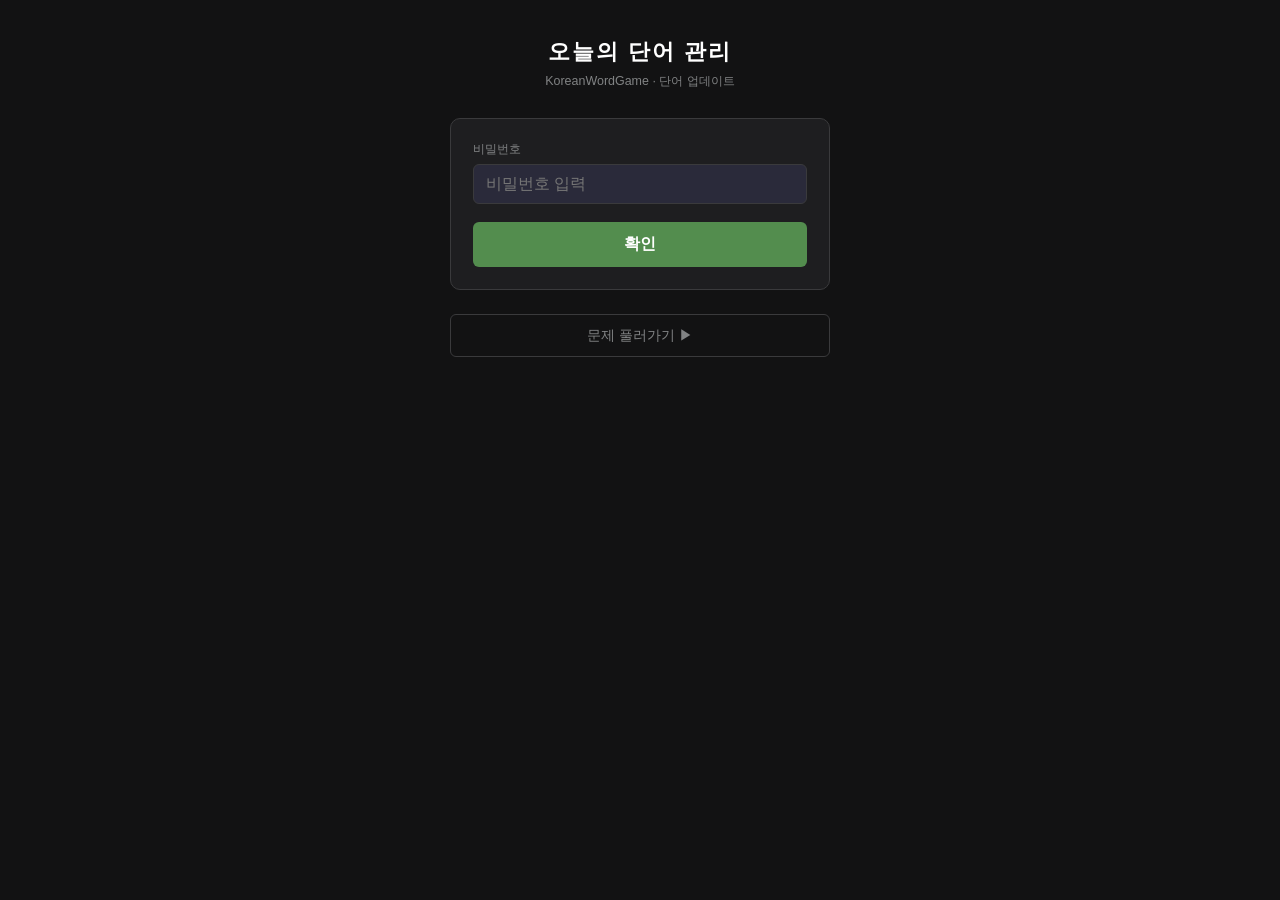
==== admin.html @ 748abb36 "admin 통계 카드 두 개로 분리 (나란히 배치) Co-Authored-By: Claude Sonnet 4.6 <noreply@anthropic.com>" ====
<!DOCTYPE html>
<html lang="ko">
<head>
    <meta charset="UTF-8">
    <meta name="viewport" content="width=device-width, initial-scale=1.0">
    <title>오늘의 단어 관리</title>
    <meta property="og:title" content="오늘의 단어" />
    <meta property="og:description" content="관리자 페이지" />
    <meta property="og:image" content="https://hwjangg.github.io/KoreanWordGame/og-image-admin.png" />
    <meta property="og:url" content="https://hwjangg.github.io/KoreanWordGame/admin.html" />
    <meta property="og:type" content="website" />
    <style>
        :root {
            --bg:     #121213;
            --card:   #1e1e20;
            --border: #3a3a3c;
            --text:   #fff;
            --gray:   #818384;
            --green:  #538d4e;
            --red:    #ff6b6b;
        }
        * { box-sizing: border-box; margin: 0; padding: 0; }
        body {
            background: var(--bg);
            color: var(--text);
            font-family: 'Segoe UI', 'Noto Sans KR', sans-serif;
            display: flex;
            flex-direction: column;
            align-items: center;
            min-height: 100vh;
            padding: 36px 16px;
        }
        h1 { font-size: 1.4rem; letter-spacing: 2px; margin-bottom: 6px; }
        .subtitle { color: var(--gray); font-size: 0.78rem; margin-bottom: 28px; }

        .card {
            background: var(--card);
            border: 1px solid var(--border);
            border-radius: 10px;
            padding: 22px;
            width: 100%;
            max-width: 380px;
            margin-bottom: 12px;
        }

        label { display: block; font-size: 0.78rem; color: var(--gray); margin-bottom: 6px; }
        input[type=text], input[type=password] {
            width: 100%;
            background: #2a2a3a;
            border: 1px solid var(--border);
            border-radius: 6px;
            color: var(--text);
            font-size: 1rem;
            padding: 10px 12px;
            outline: none;
            font-family: inherit;
        }
        input:focus { border-color: var(--green); }
        .input-group { margin-bottom: 14px; }

        .info-row {
            display: flex;
            justify-content: space-between;
            align-items: center;
            padding: 9px 0;
            border-bottom: 1px solid var(--border);
            font-size: 0.9rem;
        }
        .info-row:last-child { border-bottom: none; }
        .info-label { color: var(--gray); }
        .info-value { font-weight: 700; font-size: 1rem; }

        .jamo-hint { font-size: 0.78rem; margin-top: 5px; }
        .ok  { color: var(--green); }
        .err { color: var(--red); }

        button {
            width: 100%;
            padding: 12px;
            background: var(--green);
            color: #fff;
            border: none;
            border-radius: 6px;
            font-size: 1rem;
            font-weight: 700;
            cursor: pointer;
            font-family: inherit;
            transition: filter 0.15s;
            margin-top: 4px;
        }
        button:hover:not(:disabled) { filter: brightness(1.15); }
        button:disabled { background: var(--border); cursor: default; }
        .btn-sub { background: #3a3a3c; margin-top: 8px; font-size: 0.85rem; }
        .btn-game { display: block; text-align: center; width: 100%; max-width: 380px; padding: 11px; border: 1px solid var(--border); border-radius: 6px; color: var(--gray); font-size: 0.9rem; text-decoration: none; margin-top: 12px; transition: border-color 0.15s, color 0.15s; }
        .btn-game:hover { border-color: #888; color: var(--text); }

        #log {
            width: 100%;
            max-width: 380px;
            background: #0a0a14;
            border-radius: 8px;
            padding: 12px 14px;
            font-family: 'Consolas', monospace;
            font-size: 0.82rem;
            color: #888;
            min-height: 64px;
            display: none;
        }
        #log div { margin-bottom: 3px; }
        .hidden { display: none; }
    </style>
</head>
<body>

<h1>오늘의 단어 관리</h1>
<p class="subtitle">KoreanWordGame · 단어 업데이트</p>

<!-- 비밀번호 입력 -->
<div class="card" id="sec-token">
    <div class="input-group">
        <label>비밀번호</label>
        <input type="password" id="token-input" placeholder="비밀번호 입력" />
    </div>
    <button onclick="saveToken()">확인</button>
</div>

<!-- 방문자 통계 -->
<div id="sec-stats" style="display:none;flex-direction:row;gap:12px;width:100%;max-width:380px;margin-bottom:12px;">
    <div class="card" style="flex:1;max-width:none;margin-bottom:0;">
        <div class="info-row">
            <span class="info-label">오늘 플레이</span>
            <span class="info-value" id="stat-today">—</span>
        </div>
        <div class="info-row" style="border-bottom:none;">
            <span class="info-label">누적 플레이</span>
            <span class="info-value" id="stat-total">—</span>
        </div>
    </div>
    <div class="card" style="flex:1;max-width:none;margin-bottom:0;">
        <div class="info-row">
            <span class="info-label">오늘 발행</span>
            <span class="info-value" id="stat-share-today">—</span>
        </div>
        <div class="info-row" style="border-bottom:none;">
            <span class="info-label">누적 발행</span>
            <span class="info-value" id="stat-share-total">—</span>
        </div>
    </div>
</div>

<!-- 현재 상태 -->
<div class="card hidden" id="sec-info">
    <div class="info-row">
        <span class="info-label">현재 단어</span>
        <span class="info-value" id="cur-word">—</span>
    </div>
    <div class="info-row">
        <span class="info-label">최근 정답</span>
        <span class="info-value" id="cur-last">—</span>
    </div>
    <div class="info-row">
        <span class="info-label">업데이트 시간</span>
        <span class="info-value" id="cur-time">—</span>
    </div>
</div>

<!-- 업데이트 폼 -->
<div class="card hidden" id="sec-form">
    <div class="input-group">
        <label>새 단어</label>
        <input type="text" id="new-word" placeholder="한글 단어 입력" oninput="onWordInput()" />
        <div class="jamo-hint" id="jamo-hint"></div>
    </div>
    <div class="input-group">
        <label>업데이트 시간</label>
        <input type="text" id="upd-time" />
    </div>
    <button id="submit-btn" onclick="doSubmit()">업데이트 &amp; 푸시</button>
    <button class="btn-sub" onclick="clearToken()">로그아웃</button>
</div>

<div id="log"></div>

<a class="btn-game" href="https://hwjangg.github.io/KoreanWordGame/">문제 풀러가기 ▶</a>

<script>
const OWNER  = 'HwJangg';
const REPO   = 'KoreanWordGame';
const FILE   = 'word.json';
const BRANCH = 'master';
const TOKEN    = [103,105,116,104,117,98,95,112,97,116,95,49,49,66,78,76,51,85,79,65,48,104,97,80,112,112,100,102,110,73,109,105,82,95,88,87,105,121,114,107,107,84,49,50,71,117,114,104,71,103,116,76,48,119,82,115,101,67,112,112,48,122,54,55,52,112,105,122,106,79,74,112,100,100,75,48,100,90,68,86,68,76,81,67,73,57,85,75,86,84,55,86,86].map(c=>String.fromCharCode(c)).join('');
const GC_TOKEN = [53,100,49,122,52,102,122,102,109,119,107,111,101,109,48,112,56,97,57,55,99,120,117,106,49,57,111,49,97,50,107,49,104,119,110,107,55,104,97,112,48,122,48,104,122,57,114,101,99].map(c=>String.fromCharCode(c)).join('');
const PW       = '1234';

// ── 자모 카운트 ──────────────────────────────────────────────────────────────
const CHO_JAMO  = ['ㄱ','ㄱㄱ','ㄴ','ㄷ','ㄷㄷ','ㄹ','ㅁ','ㅂ','ㅂㅂ','ㅅ','ㅅㅅ','ㅇ','ㅈ','ㅈㅈ','ㅊ','ㅋ','ㅌ','ㅍ','ㅎ'];
const JUNG_JAMO = ['ㅏ','ㅏㅣ','ㅑ','ㅑㅣ','ㅓ','ㅓㅣ','ㅕ','ㅕㅣ','ㅗ','ㅗㅏ','ㅗㅏㅣ','ㅗㅣ','ㅛ','ㅜ','ㅜㅓ','ㅜㅓㅣ','ㅜㅣ','ㅠ','ㅡ','ㅡㅣ','ㅣ'];
const JONG_JAMO = ['','ㄱ','ㄱㄱ','ㄱㅅ','ㄴ','ㄴㅈ','ㄴㅎ','ㄷ','ㄹ','ㄹㄱ','ㄹㅁ','ㄹㅂ','ㄹㅅ','ㄹㅌ','ㄹㅍ','ㄹㅎ','ㅁ','ㅂ','ㅂㅅ','ㅅ','ㅅㅅ','ㅇ','ㅈ','ㅊ','ㅋ','ㅌ','ㅍ','ㅎ'];

function countJamo(text) {
    let n = 0;
    for (const ch of text) {
        const code = ch.codePointAt(0);
        if (code >= 0xAC00 && code <= 0xD7A3) {
            const off = code - 0xAC00;
            n += CHO_JAMO[Math.floor(off / (21 * 28))].length;
            n += JUNG_JAMO[Math.floor((off % (21 * 28)) / 28)].length;
            n += JONG_JAMO[off % 28].length;
        } else { n += 1; }
    }
    return n;
}

// ── GitHub API ───────────────────────────────────────────────────────────────
async function apiGet() {
    const r = await fetch(
        `https://api.github.com/repos/${OWNER}/${REPO}/contents/${FILE}?ref=${BRANCH}&t=${Date.now()}`,
        { headers: { Authorization: `Bearer ${TOKEN}`, Accept: 'application/vnd.github.v3+json' } }
    );
    if (!r.ok) throw new Error(`API 오류 (${r.status})`);
    return r.json();
}

async function apiPut(content, sha, message) {
    const bytes = new TextEncoder().encode(content);
    let bin = '';
    bytes.forEach(b => bin += String.fromCharCode(b));
    const r = await fetch(
        `https://api.github.com/repos/${OWNER}/${REPO}/contents/${FILE}`,
        {
            method: 'PUT',
            headers: {
                Authorization: `Bearer ${TOKEN}`,
                Accept: 'application/vnd.github.v3+json',
                'Content-Type': 'application/json'
            },
            body: JSON.stringify({ message, content: btoa(bin), sha, branch: BRANCH })
        }
    );
    if (!r.ok) { const e = await r.json(); throw new Error(e.message || `오류 ${r.status}`); }
    return r.json();
}

// ── 파싱 / 패치 ──────────────────────────────────────────────────────────────
function parseValues(src) {
    const d = JSON.parse(src);
    return { word: d.word, last: d.last, updated: d.updated };
}

function patchContent(src, newWord, lastAnswer, updTime) {
    const d = JSON.parse(src);
    d.word    = newWord;
    d.last    = lastAnswer;
    d.updated = updTime;
    return JSON.stringify(d, null, 2) + '\n';
}

// ── UI 헬퍼 ─────────────────────────────────────────────────────────────────
function addLog(msg, cls = '') {
    const el = document.getElementById('log');
    el.style.display = 'block';
    const d = document.createElement('div');
    d.className = cls; d.textContent = msg;
    el.appendChild(d);
    el.scrollTop = el.scrollHeight;
}

function nowPlusOne() {
    const d = new Date(Date.now() + 60000);
    const p = n => String(n).padStart(2, '0');
    return `${d.getFullYear()}-${p(d.getMonth()+1)}-${p(d.getDate())} ${p(d.getHours())}:${p(d.getMinutes())}`;
}

function decodeContent(b64) {
    const bin   = atob(b64.replace(/\n/g, ''));
    const bytes = Uint8Array.from(bin, c => c.charCodeAt(0));
    return new TextDecoder().decode(bytes);
}

function onWordInput() {
    const word = document.getElementById('new-word').value.trim();
    const hint = document.getElementById('jamo-hint');
    if (!word) { hint.textContent = ''; return; }
    const n = countJamo(word);
    hint.textContent = `자모 ${n}개`;
    hint.className = 'jamo-hint ' + (n === 5 ? 'ok' : 'err');
}

// ── 토큰 저장 / 로드 ─────────────────────────────────────────────────────────
async function saveToken() {
    const pw = document.getElementById('token-input').value.trim();
    if (pw !== PW) { addLog('✗ 비밀번호가 틀렸습니다.', 'err'); return; }
    addLog('연결 중...');
    try {
        const data = await apiGet();
        const src  = decodeContent(data.content);
        const vals = parseValues(src);

        sessionStorage.setItem('authed', '1');

        document.getElementById('cur-word').textContent = vals.word;
        document.getElementById('cur-last').textContent = vals.last;
        document.getElementById('cur-time').textContent = vals.updated;
        document.getElementById('upd-time').value = nowPlusOne();

        document.getElementById('sec-token').classList.add('hidden');
        const statsEl = document.getElementById('sec-stats');
        statsEl.classList.remove('hidden');
        statsEl.style.display = 'flex';
        document.getElementById('sec-info').classList.remove('hidden');
        document.getElementById('sec-form').classList.remove('hidden');
        addLog('✓ 연결 완료', 'ok');
        fetchStats();
    } catch(e) {
        addLog(`✗ ${e.message}`, 'err');
    }
}

async function fetchStats() {
    try {
        const today = new Date().toISOString().slice(0, 10);
        const headers = { Authorization: `Bearer ${GC_TOKEN}` };
        const base = 'https://scentofgrasse.goatcounter.com/api/v0/stats/hits';

        const [r, rShare] = await Promise.all([
            fetch(`${base}?daily=true`, { headers }),
            fetch(`${base}?daily=true&path=share-generated`, { headers })
        ]);
        if (!r.ok) {
            const err = await r.text();
            addLog(`통계 오류 ${r.status}: ${err}`, 'err');
            document.getElementById('stat-today').textContent = '—';
            document.getElementById('stat-total').textContent = '—';
            return;
        }

        const d = await r.json();
        const dShare = rShare.ok ? await rShare.json() : { hits: [] };

        const sumToday = (data) => {
            let n = 0;
            for (const hit of (data.hits || []))
                for (const stat of (hit.stats || []))
                    if ((stat.day || '').startsWith(today)) n += stat.daily || 0;
            return n;
        };
        const sumTotal = (data) => (data.hits || []).reduce((s, h) => s + (h.count || 0), 0);

        document.getElementById('stat-today').textContent = sumToday(d).toLocaleString();
        document.getElementById('stat-total').textContent = sumTotal(d).toLocaleString();
        document.getElementById('stat-share-today').textContent = sumToday(dShare).toLocaleString();
        document.getElementById('stat-share-total').textContent = sumTotal(dShare).toLocaleString();
    } catch(e) {
        addLog(`통계 오류: ${e.message}`, 'err');
        document.getElementById('stat-today').textContent = '—';
        document.getElementById('stat-total').textContent = '—';
    }
}

function clearToken() {
    sessionStorage.removeItem('authed');
    location.reload();
}

// ── 업데이트 제출 ────────────────────────────────────────────────────────────
async function doSubmit() {
    const newWord = document.getElementById('new-word').value.trim();
    const updTime = document.getElementById('upd-time').value.trim();
    if (!newWord) { alert('새 단어를 입력하세요.'); return; }
    const n = countJamo(newWord);
    if (n !== 5 && !confirm(`자모가 ${n}개입니다 (5개 필요). 계속할까요?`)) return;

    const oldWord = document.getElementById('cur-word').textContent;
    const btn     = document.getElementById('submit-btn');
    btn.disabled = true; btn.textContent = '처리 중...';

    try {
        const fresh   = await apiGet();
        const src     = decodeContent(fresh.content);
        const patched = patchContent(src, newWord, oldWord, updTime);

        await apiPut(patched, fresh.sha, `단어 ${newWord}, 시간 ${updTime}`);

        addLog(`✓ 완료! 단어: ${newWord}`, 'ok');
        document.getElementById('cur-last').textContent = oldWord;
        document.getElementById('cur-word').textContent = newWord;
        document.getElementById('cur-time').textContent = updTime;
        document.getElementById('new-word').value = '';
        document.getElementById('jamo-hint').textContent = '';
        document.getElementById('upd-time').value = nowPlusOne();
    } catch(e) {
        addLog(`✗ ${e.message}`, 'err');
    } finally {
        btn.disabled = false; btn.textContent = '업데이트 & 푸시';
    }
}

// ── 자동 로그인 ──────────────────────────────────────────────────────────────
window.onload = () => {
    const input = document.getElementById('token-input');
    input.addEventListener('keydown', e => { if (e.key === 'Enter') saveToken(); });
    if (sessionStorage.getItem('authed')) saveToken();
};
</script>
</body>
</html>
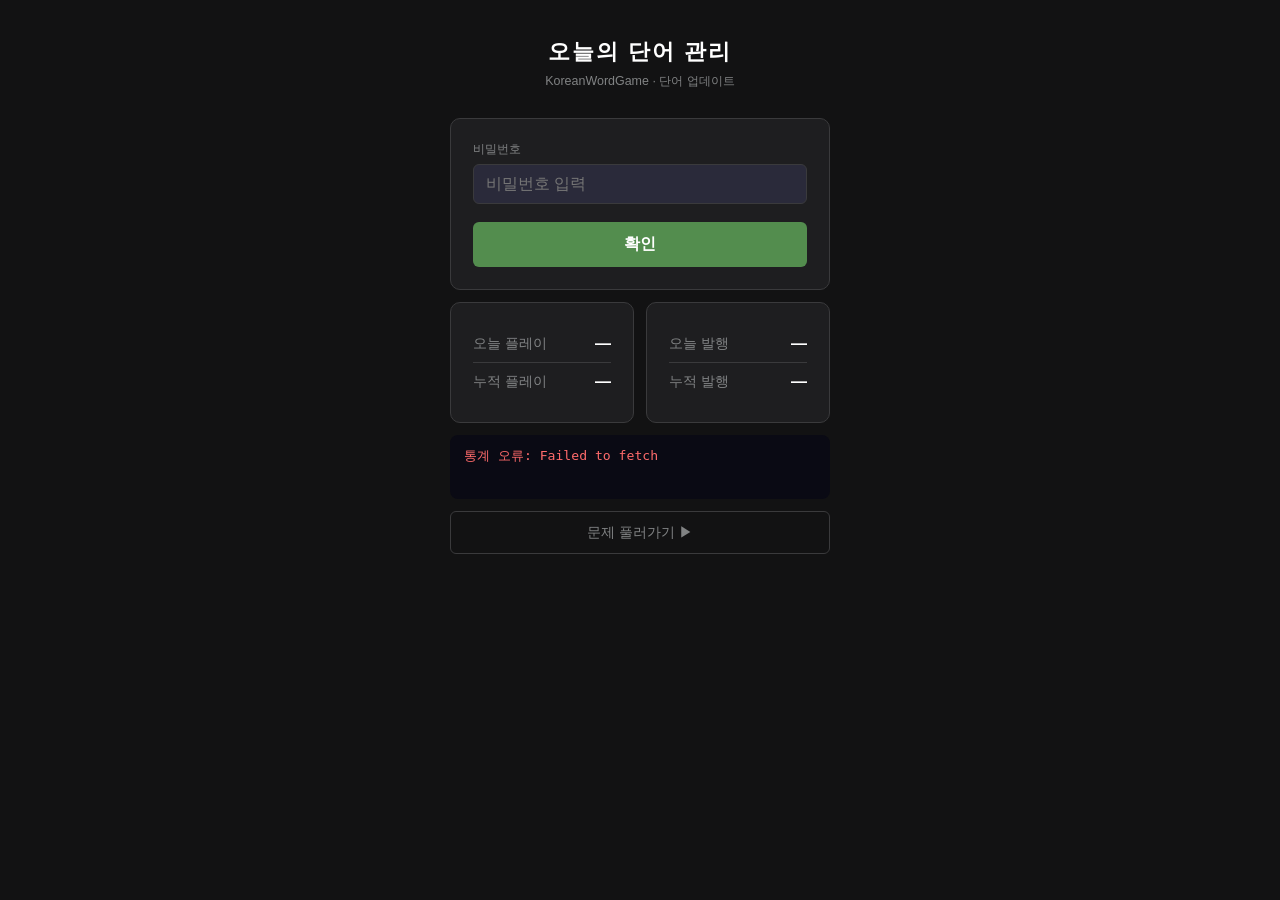
==== commit 92674e29: "admin 통계 로그인 없이 페이지 로드 시 바로 표시 Co-Authored-By: Claude Sonnet 4.6 <noreply@anthropic.com>" ====
--- a/admin.html
+++ b/admin.html
@@ -324,7 +324,7 @@
 
         const [r, rShare] = await Promise.all([
             fetch(`${base}?daily=true`, { headers }),
-            fetch(`${base}?daily=true&path=share-generated`, { headers })
+            fetch(`${base}?daily=true&include_paths=share-generated&path_by_name=true`, { headers })
         ]);
         if (!r.ok) {
             const err = await r.text();
@@ -337,17 +337,21 @@
         const d = await r.json();
         const dShare = rShare.ok ? await rShare.json() : { hits: [] };
 
-        const sumToday = (data) => {
+        const isPlay = (h) => !h.event && h.path !== '/KoreanWordGame/share' && h.path !== '/KoreanWordGame/share.html';
+
+        const sumToday = (data, filter) => {
             let n = 0;
             for (const hit of (data.hits || []))
-                for (const stat of (hit.stats || []))
-                    if ((stat.day || '').startsWith(today)) n += stat.daily || 0;
+                if (!filter || filter(hit))
+                    for (const stat of (hit.stats || []))
+                        if ((stat.day || '').startsWith(today)) n += stat.daily || 0;
             return n;
         };
-        const sumTotal = (data) => (data.hits || []).reduce((s, h) => s + (h.count || 0), 0);
-
-        document.getElementById('stat-today').textContent = sumToday(d).toLocaleString();
-        document.getElementById('stat-total').textContent = sumTotal(d).toLocaleString();
+        const sumTotal = (data, filter) =>
+            (data.hits || []).filter(h => !filter || filter(h)).reduce((s, h) => s + (h.count || 0), 0);
+
+        document.getElementById('stat-today').textContent = sumToday(d, isPlay).toLocaleString();
+        document.getElementById('stat-total').textContent = sumTotal(d, isPlay).toLocaleString();
         document.getElementById('stat-share-today').textContent = sumToday(dShare).toLocaleString();
         document.getElementById('stat-share-total').textContent = sumTotal(dShare).toLocaleString();
     } catch(e) {
@@ -399,6 +403,11 @@
 window.onload = () => {
     const input = document.getElementById('token-input');
     input.addEventListener('keydown', e => { if (e.key === 'Enter') saveToken(); });
+
+    const statsEl = document.getElementById('sec-stats');
+    statsEl.style.display = 'flex';
+    fetchStats();
+
     if (sessionStorage.getItem('authed')) saveToken();
 };
 </script>
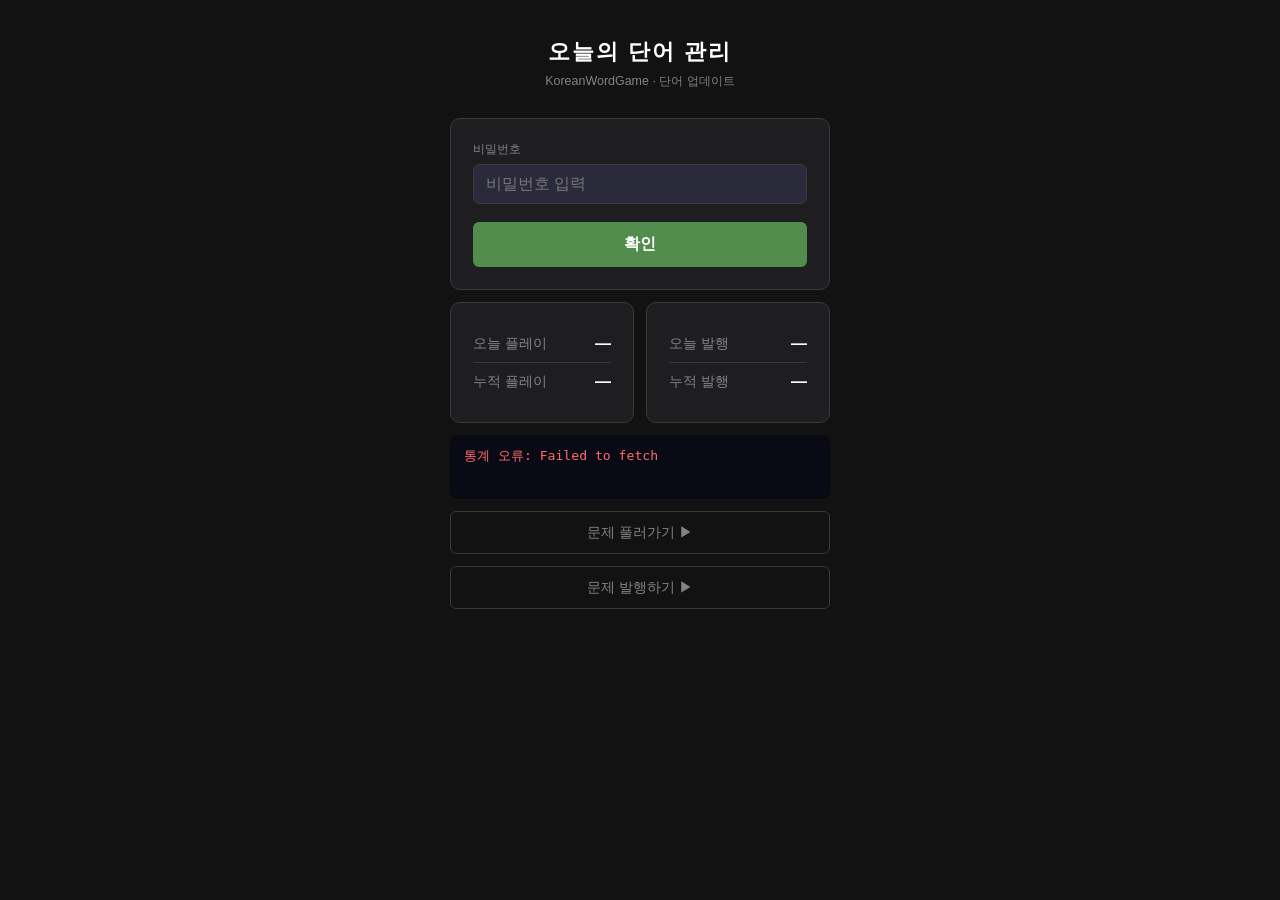
==== commit e40df409: "admin 하단에 문제 발행하기 버튼 추가 Co-Authored-By: Claude Sonnet 4.6 <noreply@anthropic.com>" ====
--- a/admin.html
+++ b/admin.html
@@ -182,6 +182,7 @@
 <div id="log"></div>
 
 <a class="btn-game" href="https://hwjangg.github.io/KoreanWordGame/">문제 풀러가기 ▶</a>
+<a class="btn-game" href="https://hwjangg.github.io/KoreanWordGame/share.html">문제 발행하기 ▶</a>
 
 <script>
 const OWNER  = 'HwJangg';
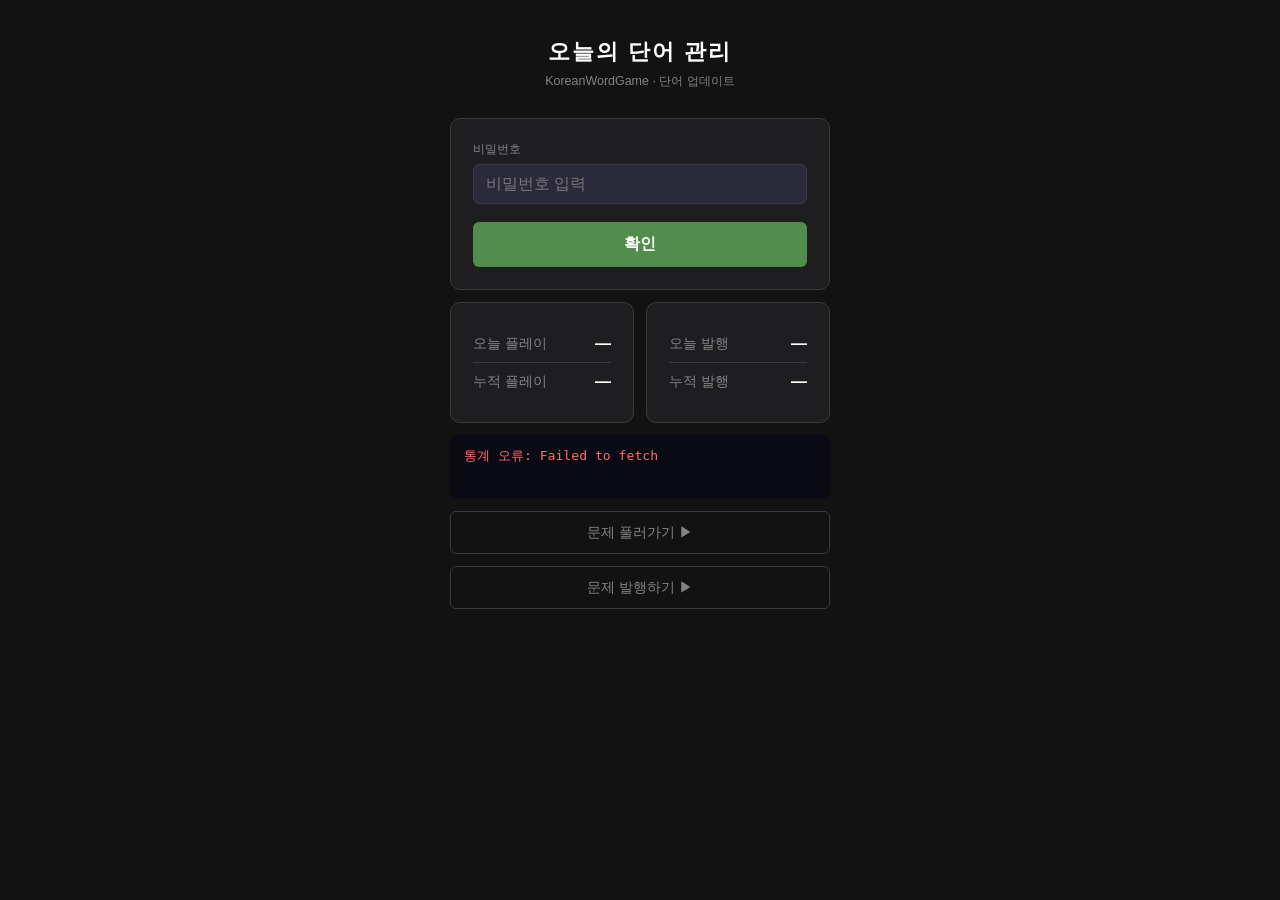
==== commit 4f5bf60f: "발행 카운트 word.json에 누적 저장 (GoatCounter 대체) - share.html: 링크 생성 시 GitHub API로 word.json 내 share_total/s" ====
--- a/admin.html
+++ b/admin.html
@@ -323,9 +323,11 @@
         const headers = { Authorization: `Bearer ${GC_TOKEN}` };
         const base = 'https://scentofgrasse.goatcounter.com/api/v0/stats/hits';
 
-        const [r, rShare] = await Promise.all([
+        const kstToday = new Date(Date.now() + 9 * 3600000).toISOString().slice(0, 10);
+
+        const [r, wjR] = await Promise.all([
             fetch(`${base}?daily=true`, { headers }),
-            fetch(`${base}?daily=true&include_paths=share-generated&path_by_name=true`, { headers })
+            fetch(`https://raw.githubusercontent.com/HwJangg/KoreanWordGame/master/word.json?t=${Date.now()}`)
         ]);
         if (!r.ok) {
             const err = await r.text();
@@ -336,7 +338,6 @@
         }
 
         const d = await r.json();
-        const dShare = rShare.ok ? await rShare.json() : { hits: [] };
 
         const isPlay = (h) => !h.event && h.path !== '/KoreanWordGame/share' && h.path !== '/KoreanWordGame/share.html';
 
@@ -353,8 +354,16 @@
 
         document.getElementById('stat-today').textContent = sumToday(d, isPlay).toLocaleString();
         document.getElementById('stat-total').textContent = sumTotal(d, isPlay).toLocaleString();
-        document.getElementById('stat-share-today').textContent = sumToday(dShare).toLocaleString();
-        document.getElementById('stat-share-total').textContent = sumTotal(dShare).toLocaleString();
+
+        if (wjR.ok) {
+            const wj = await wjR.json();
+            document.getElementById('stat-share-total').textContent = (wj.share_total || 0).toLocaleString();
+            const shareToday = (wj.share_today && wj.share_today.date === kstToday) ? wj.share_today.count : 0;
+            document.getElementById('stat-share-today').textContent = shareToday.toLocaleString();
+        } else {
+            document.getElementById('stat-share-today').textContent = '—';
+            document.getElementById('stat-share-total').textContent = '—';
+        }
     } catch(e) {
         addLog(`통계 오류: ${e.message}`, 'err');
         document.getElementById('stat-today').textContent = '—';
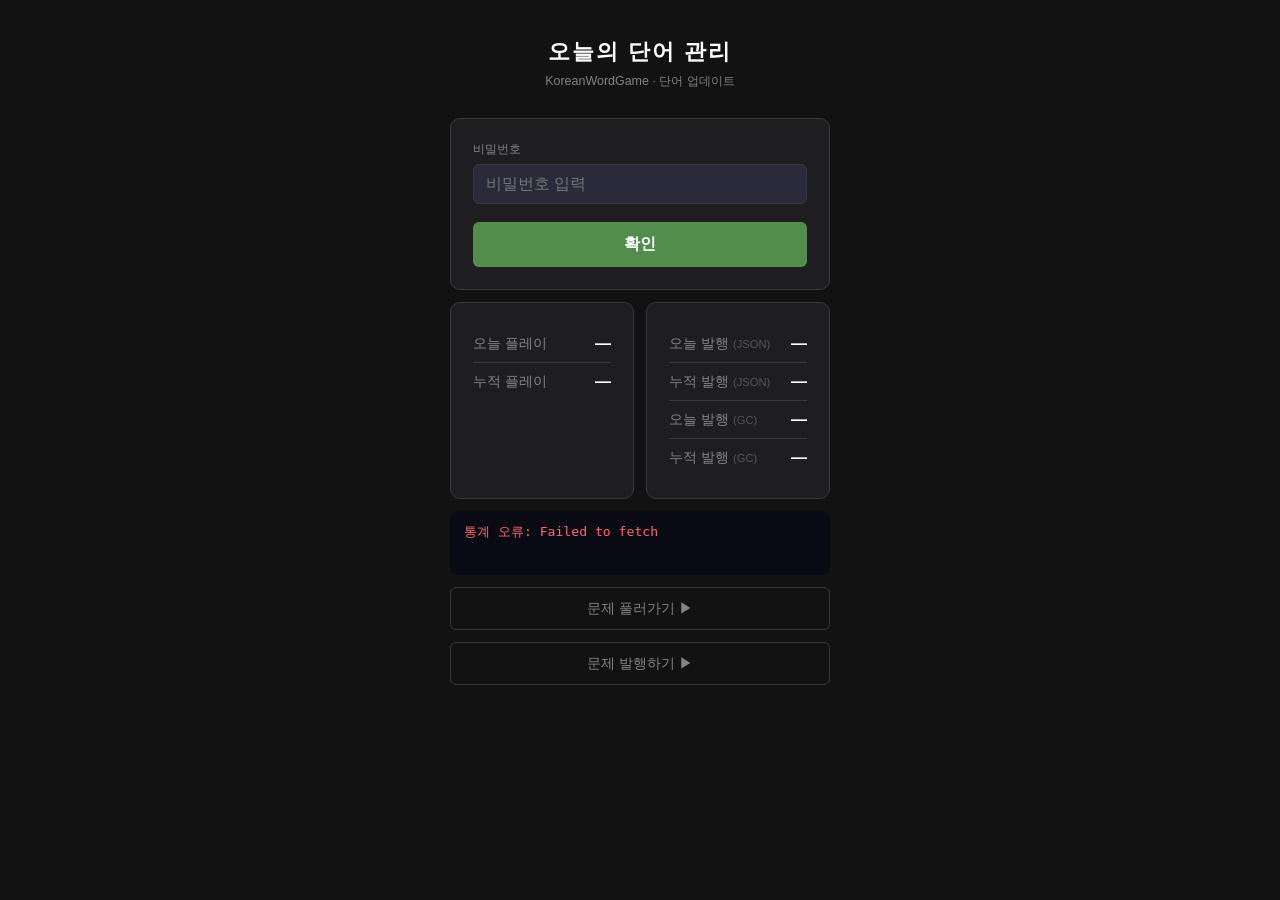
==== commit 49731256: "토큰 share.html에서 제거, admin에서 JSON/GC 발행 비교 표시 Co-Authored-By: Claude Sonnet 4.6 <noreply@anthropic.co" ====
--- a/admin.html
+++ b/admin.html
@@ -138,12 +138,20 @@
     </div>
     <div class="card" style="flex:1;max-width:none;margin-bottom:0;">
         <div class="info-row">
-            <span class="info-label">오늘 발행</span>
+            <span class="info-label">오늘 발행 <span style="font-size:0.7rem;color:#555">(JSON)</span></span>
             <span class="info-value" id="stat-share-today">—</span>
         </div>
+        <div class="info-row">
+            <span class="info-label">누적 발행 <span style="font-size:0.7rem;color:#555">(JSON)</span></span>
+            <span class="info-value" id="stat-share-total">—</span>
+        </div>
+        <div class="info-row">
+            <span class="info-label">오늘 발행 <span style="font-size:0.7rem;color:#555">(GC)</span></span>
+            <span class="info-value" id="stat-share-today-gc">—</span>
+        </div>
         <div class="info-row" style="border-bottom:none;">
-            <span class="info-label">누적 발행</span>
-            <span class="info-value" id="stat-share-total">—</span>
+            <span class="info-label">누적 발행 <span style="font-size:0.7rem;color:#555">(GC)</span></span>
+            <span class="info-value" id="stat-share-total-gc">—</span>
         </div>
     </div>
 </div>
@@ -325,8 +333,9 @@
 
         const kstToday = new Date(Date.now() + 9 * 3600000).toISOString().slice(0, 10);
 
-        const [r, wjR] = await Promise.all([
+        const [r, rShare, wjR] = await Promise.all([
             fetch(`${base}?daily=true`, { headers }),
+            fetch(`${base}?daily=true&include_paths=share-generated&path_by_name=true`, { headers }),
             fetch(`https://raw.githubusercontent.com/HwJangg/KoreanWordGame/master/word.json?t=${Date.now()}`)
         ]);
         if (!r.ok) {
@@ -363,6 +372,14 @@
         } else {
             document.getElementById('stat-share-today').textContent = '—';
             document.getElementById('stat-share-total').textContent = '—';
+        }
+
+        if (rShare.ok) {
+            const dShare = await rShare.json();
+            const sumToday2 = (data) => { let n = 0; for (const hit of (data.hits || [])) for (const stat of (hit.stats || [])) if ((stat.day || '').startsWith(today)) n += stat.daily || 0; return n; };
+            const sumTotal2 = (data) => (data.hits || []).reduce((s, h) => s + (h.count || 0), 0);
+            document.getElementById('stat-share-today-gc').textContent = sumToday2(dShare).toLocaleString();
+            document.getElementById('stat-share-total-gc').textContent = sumTotal2(dShare).toLocaleString();
         }
     } catch(e) {
         addLog(`통계 오류: ${e.message}`, 'err');
